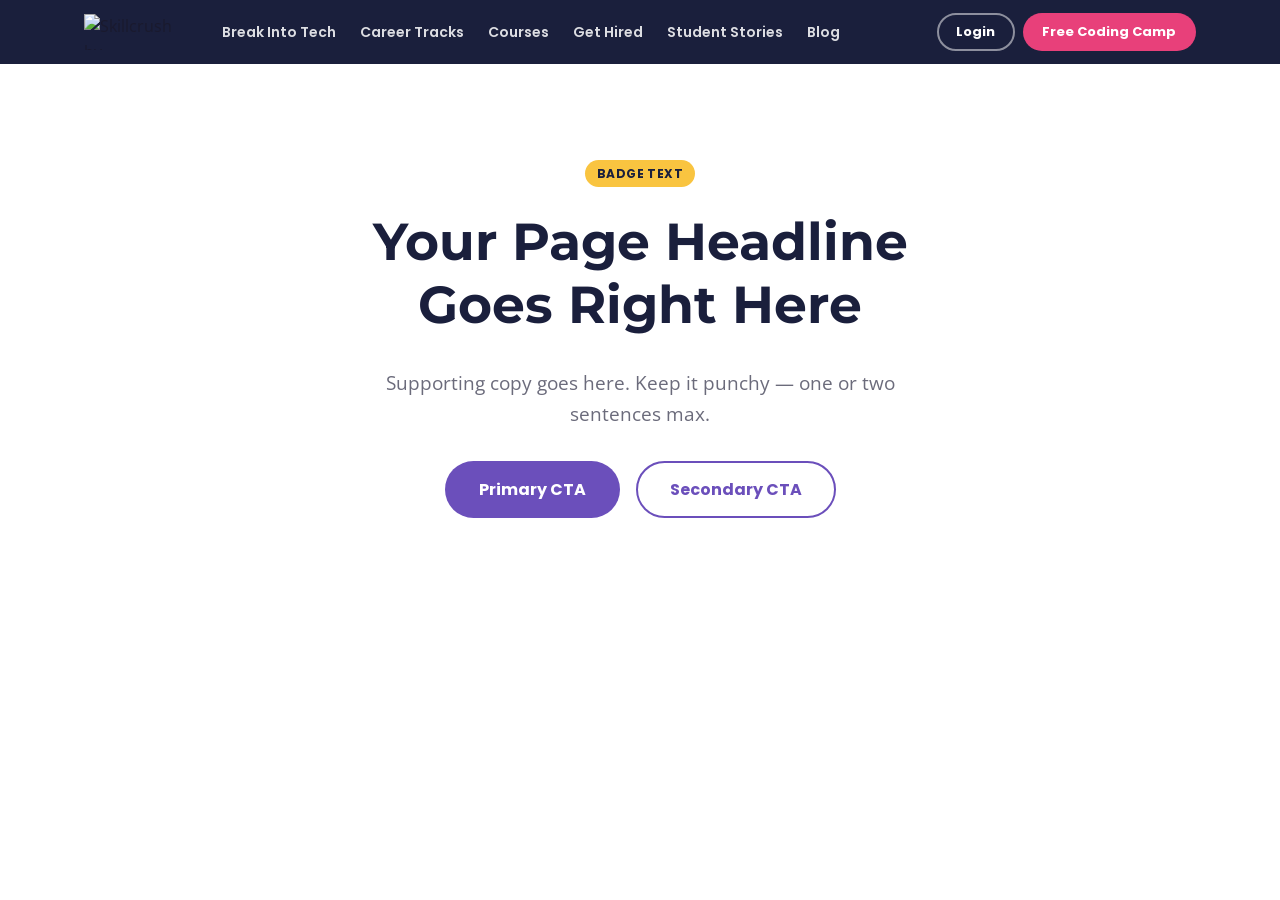
==== template.html @ 270222f1 "Add homepage and Skillcrush design system" ====
<!DOCTYPE html>
<html lang="en">
<head>
  <meta charset="UTF-8" />
  <meta name="viewport" content="width=device-width, initial-scale=1.0" />
  <title>PAGE TITLE — Skillcrush</title>
  <meta name="description" content="PAGE DESCRIPTION" />

  <!-- ── Fonts ── -->
  <link rel="preconnect" href="https://fonts.googleapis.com" />
  <link rel="preconnect" href="https://fonts.gstatic.com" crossorigin />
  <link
    href="https://fonts.googleapis.com/css2?family=Montserrat:wght@400;600;700&family=Open+Sans:wght@400;600&family=Poppins:wght@400;600;700&display=swap"
    rel="stylesheet"
  />

  <!-- ── Design System ── -->
  <link rel="stylesheet" href="skillcrush.css" />

  <!-- ── Page-specific styles (optional) ── -->
  <style>
    /* Add page-specific overrides here using tokens, e.g.:
       .hero { background-color: var(--color-lavender-bg); }
    */
  </style>
</head>
<body>

  <!-- ═══════════════════════════════════════════════════════
       NAV
       ═══════════════════════════════════════════════════════ -->
  <div class="ptf-nav-bg">
    <header class="ptf-nav">

      <!-- Logo -->
      <a href="https://skillcrush.com/" class="ptf-nav__logo" aria-label="Skillcrush home">
        <img
          src="https://skillcrush.com/wp-content/mu-plugins/skillcrush-core/build/images/skillcrush-powertofly-logo.svg"
          alt="Skillcrush by PowerToFly"
          width="120"
          height="44"
        />
      </a>

      <!-- Primary links -->
      <ul class="ptf-nav__links hide-mobile">
        <li><a href="https://skillcrush.com/break-into-tech-blueprint/">Break Into Tech</a></li>
        <li><a href="https://skillcrush.com/career-tracks/">Career Tracks</a></li>
        <li><a href="https://skillcrush.com/courses/">Courses</a></li>
        <li><a href="https://skillcrush.com/get-hired/">Get Hired</a></li>
        <li><a href="https://skillcrush.com/student-stories/">Student Stories</a></li>
        <li><a href="https://skillcrush.com/blog/">Blog</a></li>
      </ul>

      <!-- CTA buttons -->
      <div class="ptf-nav__actions">
        <a href="https://skillcrush.com/login/" class="btn btn-ghost btn-sm hide-mobile">Login</a>
        <a href="https://skillcrush.com/free-coding-camp/" class="btn btn-dark btn-sm">Free Coding Camp</a>
      </div>

    </header>
  </div>
  <!-- /NAV -->


  <!-- ═══════════════════════════════════════════════════════
       MAIN CONTENT — replace sections below
       ═══════════════════════════════════════════════════════ -->
  <main>

    <!-- Hero Section -->
    <section class="ptf-hero section-lg">
      <div class="page-container">
        <span class="badge badge-yellow">Badge Text</span>
        <h1>Your Page Headline<br />Goes Right Here</h1>
        <p class="hero-sub">
          Supporting copy goes here. Keep it punchy — one or two sentences max.
        </p>
        <div style="display:flex;gap:1rem;flex-wrap:wrap;justify-content:center;margin-top:1rem;">
          <a href="#" class="btn btn-primary btn-lg">Primary CTA</a>
          <a href="#" class="btn btn-outline btn-lg">Secondary CTA</a>
        </div>
      </div>
    </section>

    <!-- Add sections below -->

  </main>

  <!-- ═══════════════════════════════════════════════════════
       FOOTER — optional, add if needed
       ═══════════════════════════════════════════════════════ -->

</body>
</html>
---- skillcrush.css ----
/* ═══════════════════════════════════════════════════════
   SKILLCRUSH DESIGN SYSTEM
   Brand tokens + utility classes for all Skillcrush pages
   ═══════════════════════════════════════════════════════ */

/* ── Tokens ── */
:root {
  /* Colors */
  --color-navy:        #1a1f3c;
  --color-purple:      #6b4fbb;
  --color-purple-light:#8b6fd4;
  --color-pink:        #e8407a;
  --color-yellow:      #f9c440;
  --color-lavender-bg: #f4f0ff;
  --color-white:       #ffffff;
  --color-gray-100:    #f7f7f8;
  --color-gray-200:    #e9e9ec;
  --color-gray-600:    #6b6b7b;
  --color-gray-900:    #1a1a2e;

  /* Typography */
  --font-heading: 'Montserrat', sans-serif;
  --font-body:    'Open Sans', sans-serif;
  --font-accent:  'Poppins', sans-serif;

  /* Spacing */
  --space-xs:  0.5rem;
  --space-sm:  1rem;
  --space-md:  1.5rem;
  --space-lg:  2.5rem;
  --space-xl:  4rem;
  --space-2xl: 6rem;

  /* Radius */
  --radius-sm: 6px;
  --radius-md: 12px;
  --radius-lg: 20px;
  --radius-pill: 9999px;
}

/* ── Reset ── */
*, *::before, *::after { box-sizing: border-box; margin: 0; padding: 0; }
html { font-size: 16px; scroll-behavior: smooth; }
body {
  font-family: var(--font-body);
  color: var(--color-gray-900);
  background: var(--color-white);
  line-height: 1.6;
}
img, svg { display: block; max-width: 100%; }
a { color: inherit; text-decoration: none; }
ul { list-style: none; }

/* ── Layout ── */
.page-container {
  width: 100%;
  max-width: 1160px;
  margin: 0 auto;
  padding: 0 var(--space-md);
}

.section-sm  { padding: var(--space-lg)  0; }
.section-md  { padding: var(--space-xl)  0; }
.section-lg  { padding: var(--space-2xl) 0; }

/* ── Nav ── */
.ptf-nav-bg {
  background: var(--color-navy);
  position: sticky;
  top: 0;
  z-index: 100;
}

.ptf-nav {
  display: flex;
  align-items: center;
  gap: var(--space-lg);
  max-width: 1160px;
  margin: 0 auto;
  padding: 0 var(--space-md);
  height: 64px;
}

.ptf-nav__logo img { height: 36px; width: auto; }

.ptf-nav__links {
  display: flex;
  align-items: center;
  gap: var(--space-md);
  flex: 1;
}

.ptf-nav__links a {
  font-family: var(--font-accent);
  font-size: 0.875rem;
  font-weight: 600;
  color: rgba(255,255,255,0.85);
  transition: color 0.2s;
}
.ptf-nav__links a:hover { color: var(--color-white); }

.ptf-nav__actions {
  display: flex;
  align-items: center;
  gap: var(--space-xs);
  margin-left: auto;
}

/* ── Buttons ── */
.btn {
  display: inline-flex;
  align-items: center;
  justify-content: center;
  gap: 0.4rem;
  font-family: var(--font-accent);
  font-weight: 700;
  border-radius: var(--radius-pill);
  cursor: pointer;
  transition: background 0.2s, color 0.2s, opacity 0.2s;
  border: 2px solid transparent;
  white-space: nowrap;
  text-decoration: none;
}

.btn-sm  { padding: 0.4rem 1.1rem; font-size: 0.8125rem; }
.btn-md  { padding: 0.65rem 1.5rem; font-size: 0.9375rem; }
.btn-lg  { padding: 0.85rem 2rem;   font-size: 1rem; }

.btn-primary {
  background: var(--color-purple);
  color: var(--color-white);
}
.btn-primary:hover { background: var(--color-purple-light); }

.btn-dark {
  background: var(--color-pink);
  color: var(--color-white);
}
.btn-dark:hover { opacity: 0.88; }

.btn-ghost {
  background: transparent;
  color: var(--color-white);
  border-color: rgba(255,255,255,0.5);
}
.btn-ghost:hover { border-color: var(--color-white); }

.btn-outline {
  background: transparent;
  color: var(--color-purple);
  border-color: var(--color-purple);
}
.btn-outline:hover { background: var(--color-lavender-bg); }

/* ── Badges ── */
.badge {
  display: inline-block;
  padding: 0.25rem 0.75rem;
  border-radius: var(--radius-pill);
  font-family: var(--font-accent);
  font-size: 0.75rem;
  font-weight: 700;
  letter-spacing: 0.04em;
  text-transform: uppercase;
}
.badge-yellow  { background: var(--color-yellow); color: var(--color-navy); }
.badge-purple  { background: var(--color-lavender-bg); color: var(--color-purple); }
.badge-pink    { background: #fde8f0; color: var(--color-pink); }

/* ── Typography ── */
h1, h2, h3, h4, h5, h6 {
  font-family: var(--font-heading);
  font-weight: 700;
  line-height: 1.2;
  color: var(--color-navy);
}
h1 { font-size: clamp(2rem, 4.5vw, 3.25rem); }
h2 { font-size: clamp(1.6rem, 3.5vw, 2.5rem); }
h3 { font-size: clamp(1.2rem, 2.5vw, 1.75rem); }
h4 { font-size: 1.25rem; }

.hero-sub {
  font-size: clamp(1rem, 2vw, 1.2rem);
  color: var(--color-gray-600);
  max-width: 600px;
  margin-top: var(--space-sm);
}

/* ── Hero ── */
.ptf-hero {
  text-align: center;
}
.ptf-hero .page-container {
  display: flex;
  flex-direction: column;
  align-items: center;
  gap: var(--space-sm);
}
.ptf-hero h1 { margin-top: var(--space-xs); }

/* ── Utility ── */
.text-center { text-align: center; }
.text-purple  { color: var(--color-purple); }
.text-pink    { color: var(--color-pink); }
.bg-lavender  { background: var(--color-lavender-bg); }
.bg-navy      { background: var(--color-navy); color: var(--color-white); }
.bg-gray      { background: var(--color-gray-100); }

/* ── Responsive helpers ── */
@media (max-width: 768px) {
  .hide-mobile { display: none !important; }
}
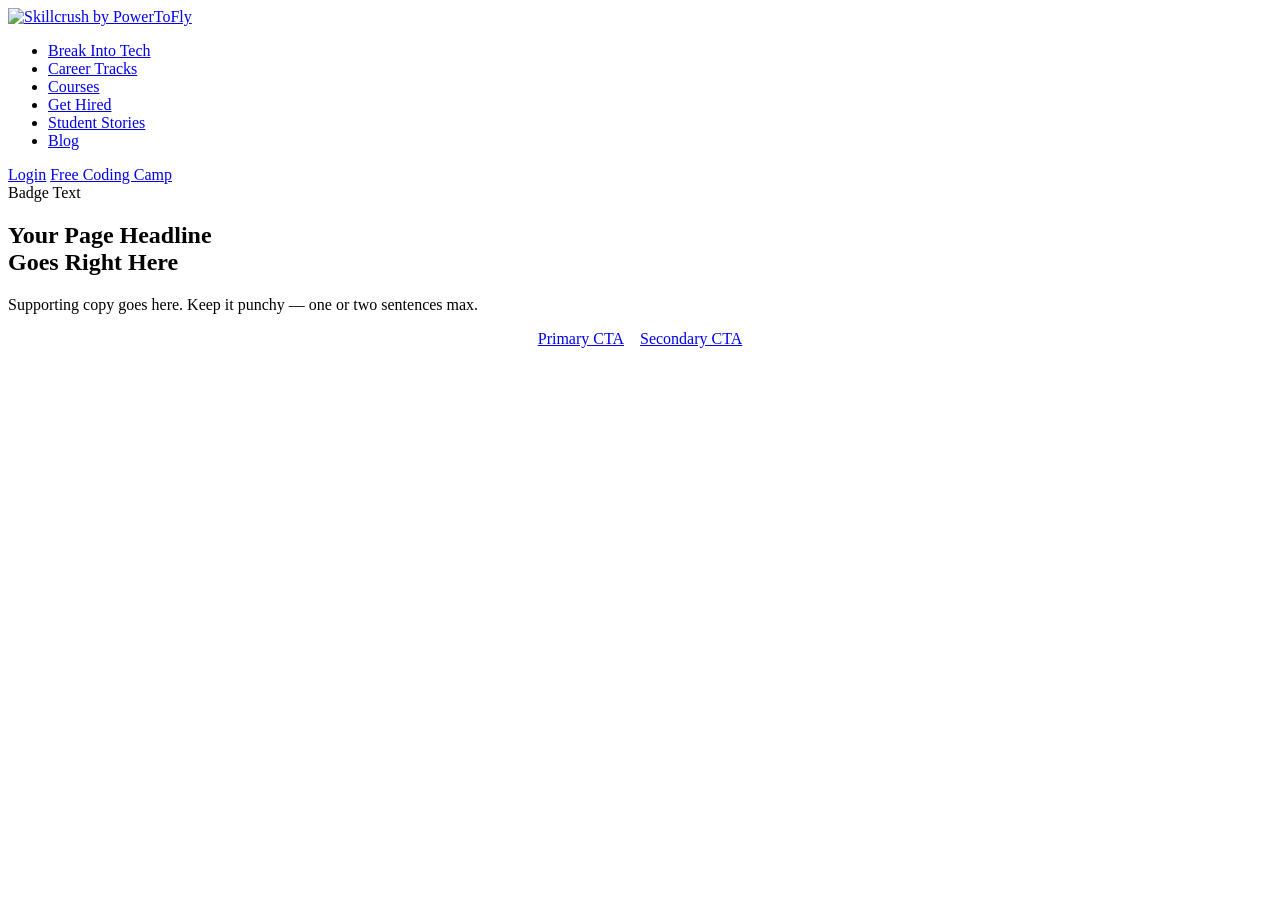
==== commit abb8fdc3: "Rebuild with real Skillcrush brand tokens (coral, yellow, black, Open Sans)" ====
--- a/template.html
+++ b/template.html
@@ -15,7 +15,7 @@
   />
 
   <!-- ── Design System ── -->
-  <link rel="stylesheet" href="skillcrush.css" />
+  <link rel="stylesheet" href="ptf.css" />
 
   <!-- ── Page-specific styles (optional) ── -->
   <style>
